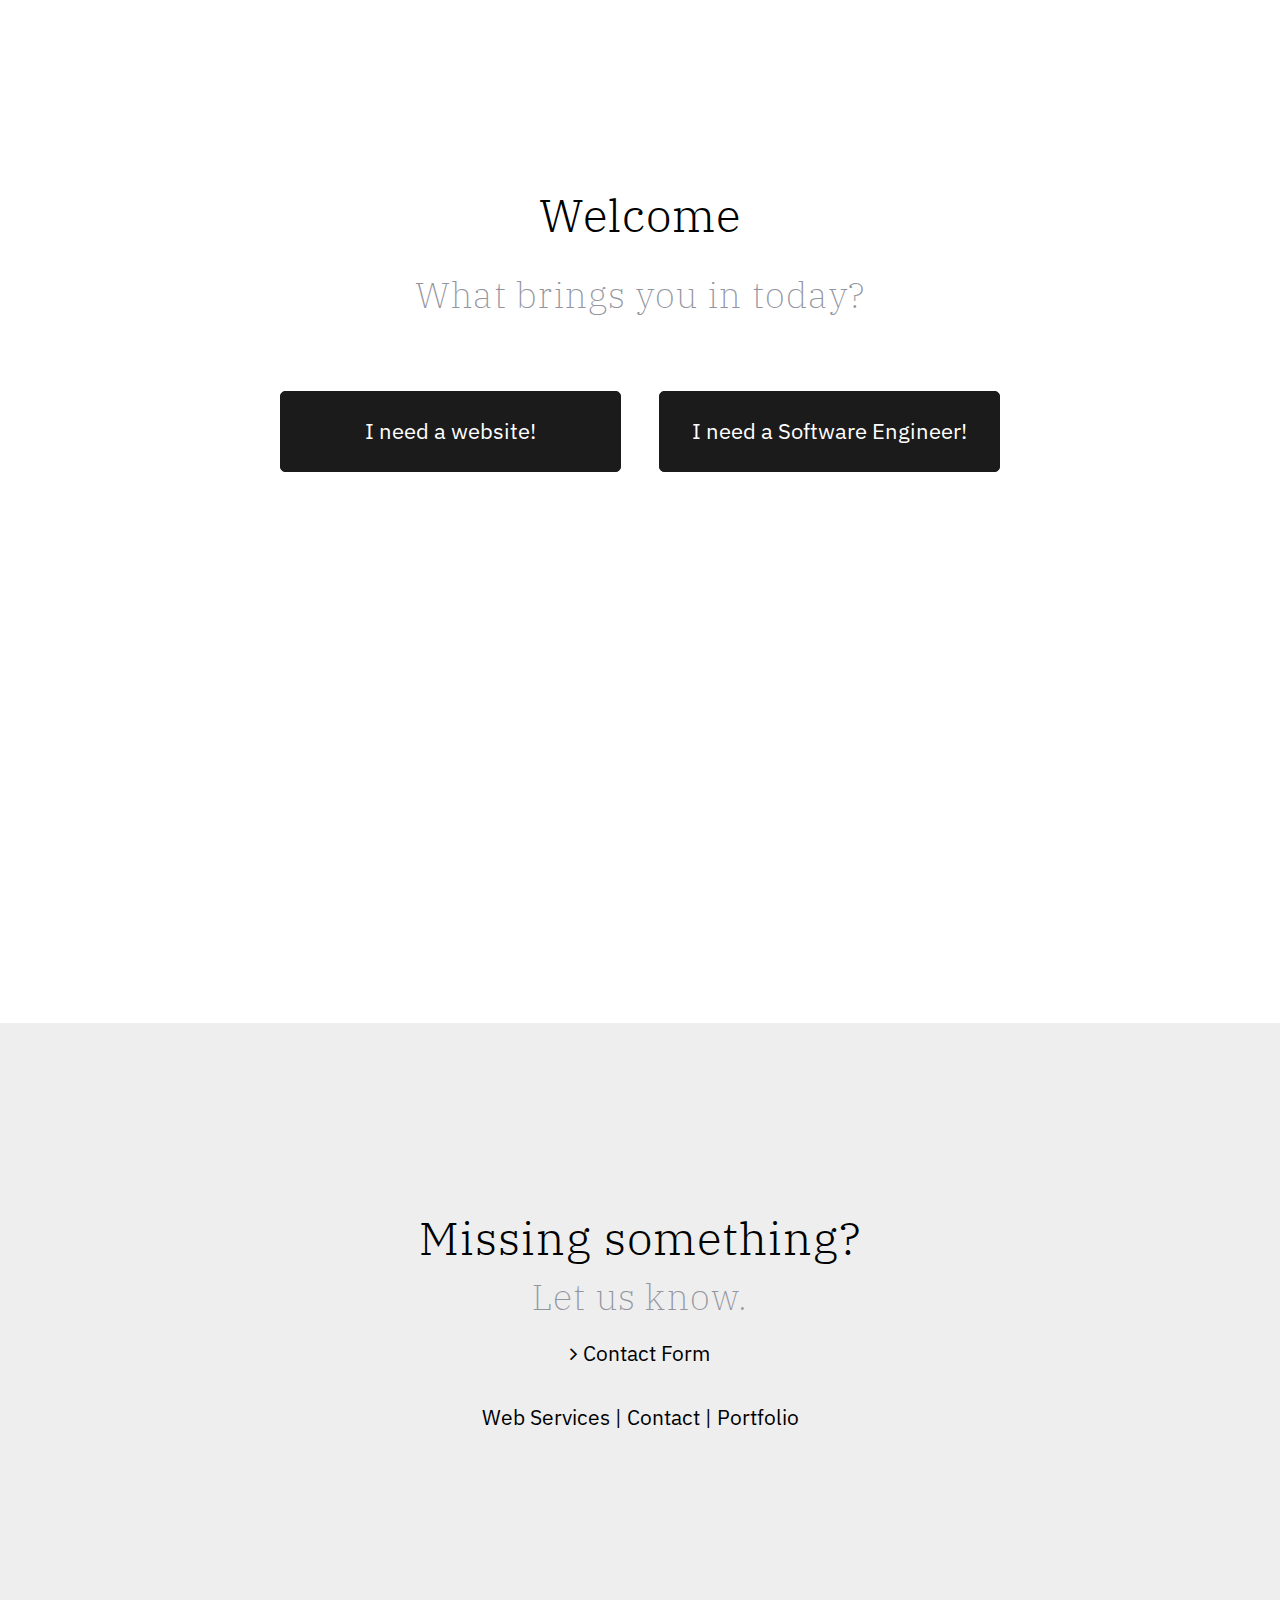
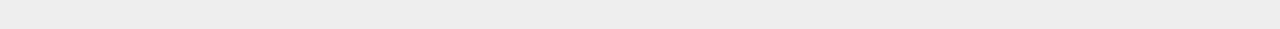
==== index.html @ 1bb991a8 "portfolio site repository open" ====
<!DOCTYPE html>
<html lang="en">
<head>
    <meta charset="UTF-8">
    <meta http-equiv="X-UA-Compatible" content="IE=edge">
    <meta name="viewport" content="width=device-width, initial-scale=1.0">
    <link rel="stylesheet" href="https://cdnjs.cloudflare.com/ajax/libs/font-awesome/4.7.0/css/font-awesome.min.css">
    <link rel="preconnect" href="https://fonts.googleapis.com">
    <link rel="preconnect" href="https://fonts.gstatic.com" crossorigin>
    <link href="https://fonts.googleapis.com/css2?family=IBM+Plex+Sans&family=IBM+Plex+Serif:wght@200;300&display=swap" rel="stylesheet">
    <link rel="stylesheet" href="assets/main.css">
    <link rel="stylesheet" href="assets/enhance.css">
    <!-- <link rel="stylesheet" href="assets/button.css"> -->
    <title>Landing Page</title>
</head>
<body>
    
<!-- MAIN -->
    <section class="bigMargin container landing">
        <div class="landingContent col-full fadeInUp">
            <h1>Welcome</h1>
            <h3>What brings you in today?</h3>
        </div>
        <div class="landing col-full fadeInUp">
           <button onclick="window.location.href='home.html'" class="buttonReg landingButton">I need a website!</button><button onclick="window.location.href='portfolio.html'" class="buttonReg landingButton" src="portfolio.html">I need a Software Engineer!</button>
        </div>
    </section>

<!-- BUTTONS -->

<!-- FOOTER -->
    <footer class="col-full container">
        <div class="footerHeader col-1-8">
            <h2>Missing something?</h2>
            <h3>Let us know.</h3>
            <span><a href="contact.html"><i class="fa fa-angle-right"></i> Contact Form</a></span>
        </div>
        <div class="footerInfo col-1-8">
            <span><a href="home.html">Web Services |</a> <a href="contact.html">Contact |</a> <a href="portfolio.html">Portfolio</a><span>
        </div>
    </footer>

    <script rel="script" href="assets/main.js"></script>
</body>
</html>
---- assets/main.css ----
/* http://meyerweb.com/eric/tools/css/reset/ 
   v2.0 | 20110126
   License: none (public domain)
*/

html, body, div, span, applet, object, iframe,
h1, h2, h3, h4, h5, h6, p, blockquote, pre,
a, abbr, acronym, address, big, cite, code,
del, dfn, em, img, ins, kbd, q, s, samp,
small, strike, strong, sub, sup, tt, var,
b, u, i, center,
dl, dt, dd, ol, ul, li,
fieldset, form, label, legend,
table, caption, tbody, tfoot, thead, tr, th, td,
article, aside, canvas, details, embed, 
figure, figcaption, footer, header, hgroup, 
menu, nav, output, ruby, section, summary,
time, mark, audio, video {
	margin: 0;
	padding: 0;
	border: 0;
	font-size: 100%;
	font: inherit;
	vertical-align: baseline;
}
/* HTML5 display-role reset for older browsers */
article, aside, details, figcaption, figure, 
footer, header, hgroup, menu, nav, section {
	display: block;
}
html, body {
    width: 100%;
    overflow-x:hidden;
}

html {
    scroll-behavior: smooth;
    scroll-padding-top: 2.5em;
}

body {
	line-height: 1;
    background: rgb(255, 255, 255);
}
ol, ul {
	list-style: none;
}
blockquote, q {
	quotes: none;
}
blockquote:before, blockquote:after,
q:before, q:after {
	content: '';
	content: none;
}
table {
	border-collapse: collapse;
	border-spacing: 0;
}

.clearfix::after {
    content: "";
    clear: both;
    display: table;
  }

/* GRID */

*,
*:before,
*:after {
	-webkit-box-sizing: border-box;
	-moz-box-sizing: border-box;
	box-sizing: border-box;
}
.container {
	margin: 0;
	width: 100%
}
.container {
	padding: 15% 11em; 
    
}

.col-1-3,
.col-2-3 {
	padding-left: 0.9375em;
	padding-right: 0.9375em;
}
.col-1-3,
.col-2-3 {
	display: inline-block;
	vertical-align: top;
}

.col-1-2 {
    width: 50.00%;
}

.col-1-3 {
	width: 33.33%;
}

.col-1-4 {
    width: 25%; 
}
.col-2-5 {
    width: 40%;
}
.col-1-5 {
    width: 20%;
}
.col-2-3 {
	width: 66.66%;
}
.col-1-8 {
    width: 80%;
}
.col-full {
    width: 100%;
}

/* STYLES */
.style1 {
    background: rgb(255, 255, 255);
}
.style2 {
    background: rgb(252, 252, 252);
}
.style3 {
    background: rgb(28,27,27);
}

/* TYPOGRAPHY --------------------*/


h1 h2, h4, h5, p, image, li, span, button {
    color: rgb(28,27,27);
}

h1, h2, h4 {
    font-family: 'IBM Plex Serif', serif;
    font-weight: 300;
    letter-spacing: 0.0625rem;
    padding-bottom: 1.125rem;
}

h3 {
    color: rgb(147, 149, 158);
    letter-spacing: 0.078125rem;
    padding-bottom: 1.125rem;
}
h3, h4, h5 {
    font-family: 'IBM Plex Serif', serif;
    font-weight: 200;
}

p, span, a, img, li, button, .buttonReg {
    font-family: 'IBM Plex Sans', sans-serif;
    font-size: 1.3125rem;
    font-weight: 400;
    line-height: 40px;
}
    /* SIZING */
h1 {
	font-size: 2.875rem;
	line-height: 2.875rem;
}
h2 {
	font-size: 2.875rem;
	line-height: 2.875rem;
}
h3 {
	font-size: 2.25rem;
}
h4 {
	font-size: 1.125em;
}
h5 {
	font-size: 0.875em;
}
strong {
	font-weight: 600;
}
cite, em {
	font-style: italic;
}
span {
    

}
    .subtext {
        color: rgb(147, 149, 158);
    }

a {
    text-decoration: none;
    color: black;
}

.service { 
    font-style: oblique;

}


/* HEADER */
    header{
        width: 100%;
        display: block;
        height: 6.25em;
        margin: 0 auto;
    }

    /* NAV */
        nav {
            display: block;
            width: 82%;
            margin: 2.1875em auto;
            
        }
        nav li {
            width: auto;
            display: inline-block;
            margin: 0 1.25em 0 0;
        }
        nav li:last-child {
            margin-right: 0;
        }

        nav li:last-child {
            float: right;
        }

/* FOOTER */
footer {
    background-color: rgb(238, 238, 238);
}

.footerHeader {
     
    display: block;
    margin: 0 auto;
    text-align: center;
    padding-bottom: 1.5em;
}

.footerInfo {
     
    display: block;
    margin: 0 auto;
    text-align: center;
}


/* MAIN ------------------------------*/

    /* Box Styling */
.main {
     /* border: 1px solid red; */
    display: inline-block;
    padding-top: 5%;
}
.welcomeContentFloat {
    /* border: 1px solid red; */
    float: left;
}

    /*Content Positioning*/


.welcomeContent {
  padding-right: 0em;

}

.welcomeContent h1 {
    font-size: 56px;
}

.welcomeContent h2 {
    font-size: 52px;
}

.mainImage {}

.mainImage img {
    display: block;
    width: 80%;
    max-width: 80%;
    margin: 0 auto;
    /* max-width: 100%; */
    opacity: 75%;
}

/* WHAT WE DO ------------------------- */

    /* Box Styling */
.whatWeDoHeader {
    display: block;
    margin: 0 auto;
}

.whatWeDoFloat {
    /* border: 1px solid red; */
    float: left;
}

.whatWeDoHeader {
        padding-bottom: 10em;
        text-align: center;
}

.whatWeDoContent {
    /* border: 1px solid red; */
    padding: 1.5625em 0em 1.5625em 1.5625em;
}
.whatWeDoContent h2 {
    padding-top: 1.5em;
    font-size: 2.25em;
}
.whatWeDoPara * {
    padding-bottom: 1.75em;
}
.whatWeDoimage img{
    /* border: 1px solid red; */
    display: block;
    width: 100%;
    max-width: 100%;
    margin: 0 auto;
    padding-right: 20%;
    padding-top: 8%;
}

/* PROJECTS ----------------------- */
.projects {
     background-color: rgb(252, 252, 252)
}
.projectsColFull {
    margin: 0 auto;
    width: 100%;
}
.projectsFloat {
    float: left;   

}

.projectsSideText p {
    padding-top: 1em;
}

.projectsFloat img, 
.projectsFloat button,
.projectPara p {
    width: 80%;
    min-width: 40%;
    display: block;
    margin: 0 auto;
    text-align: center;
}
.projectsFloat {
    padding: 0.75em 0;
}
.projectsFloat img {
    border-radius: 0.3125em;
    box-shadow: 0em 0em 0.125em 0.0625em grey;
}




.projectsColFull {
    /* border: 1px solid red; */
}


/* SERVICES ---------------- */
.servicesHeader {
    margin-bottom: 4.6875em;
}
.servicesHeader p {
    color:rgb(252, 252, 252);
}
.services {
    color: white;
    background-color: rgb(28,27,27); 
}

.servicesRow {
    margin: 0 auto;
    padding: 3.125em 0em;
}
.servicesRow * {
    float: left;
    color: rgb(252, 252, 252);
}
.number {
    display: inline-block;
    text-align: center;
}
.textBox {
    padding-top: 0.625rem;
}



/* WHO WE ARE ----------------------*/
.whoWeAreHeader {
    padding-bottom: 3.0em;
}
.teamSection{
    display: block;
    margin: 0 auto;
    background-color: rgb(252, 252, 252);
    border-radius: 8px;
    box-shadow: 0px 0px 10px 1px rgb(238, 238, 238);
    /* border: 1px solid red; */
}
.teamSectionFloat {
    float: left;
    padding: 2em;
    /* border: 1px solid red; */
}
.teamSectionFloat img {
    display: block;
    margin: 20% auto;
    object-fit: fill;
    width: 70%;
    max-height: 50%;
    border-radius: 50%;
    box-shadow: 0px 0px 10px 5px rgb(238, 238, 238);
}
.teamSectionFloat p,
.teamSectionFloat h3 {
    padding-bottom: 1em;
}

.teamSectionPara {
    font-style: italic;
}

/* CONTACT */
.contact {
    padding-top: 4%;
}

.contactFloat {
    float: left;
    display: block;
    margin: 0 auto;
    padding: 2%;
}

form * {
    margin-bottom: 2.5%;
    margin-top: 2.5%;
}

.contactFloat img {
    display: block;
    margin: 0 auto;
    width: 100%;
    padding: 0;
    border-radius: 0.75%;
}

/* LANDING */

.landing {
    display: block;
    margin: 0 auto;
    text-align: center;
}

.landingContent * {
    display: block;
    margin: 0 auto;
    padding-bottom: 4%;
    text-align: center;
}

.landing button {
    margin: 4% 2%;
    font-size: 1.4em;
    padding: 2%;
}

.bigMargin {
    margin-bottom: 20em;
}


/* PORTFOLIO */
.portfolioBio {
    background:RGBa(28,27,27, 0.01);
}
.portfolioBio p,
.portfolioBio h3 {
    padding-bottom: 1em;
}

.portfolioSkills {
    display: block;
    margin: 0 auto;
}

.portfolioSkills div{
    text-align: center;
}

.portfolioSkills .col-1-4{
    display: inline-block;
    border: 0.5px solid white;
    border-radius: 4px;
    margin: 2em 2em;    
    padding: 4% 3%;
    text-align: center;
}

.portfolioSkills span {
    font-size: 2.0em;
    padding-left: 0.5em;
    color: white;
}

.portfolioSkills i {
    font-size: 4em;
}

.portfolioSkills .col-1-4:hover {
    background: rgba(147, 149, 158, .15)
}


.portfolioSkills .col-1-4  {
    display: inline-block;
    color: white;
    text-align: center;
    height: 40%;
    max-height: 20%;
}

.portfolioSkills h2 {
    color: white;
}

.portfolioProject p,
.portfolioProject img,
.portfolioProject button,
.portfolioProject span {
    display: block;
    margin: 1.0em auto;
    text-align: center;
    width: 80%;
}

.portfolioProject img {
    object-fit: cover;
    width: 80%;
    min-width: 40%;
    height: 18em;
    display: block;
}

.portfolioClosing p,
.portfolioClosing h3{
    margin-bottom: 1em;
}
.portfolioClosing p {
    padding-bottom: 2.0em;
}

.portfolioUL {
    display: block;
    margin: 0 auto;
    width: 100%;
    text-align: center;
}

.portfolioUL li {
    display: inline-block;
    margin: 0 4%;
    padding: 1em 0.5em;
    text-align: center;
}

.portfolioUL li i {
    display: block;
    font-size: 2.5em;
}

.portfolioUL li i:hover {
    color: RGBa(28,27,27, 0.75)
}

/* TEXT STYLES */

.box {
    display: block;
    border: 0.1px solid grey;
    border-radius: 2px;
    padding: 1.875rem 2.8125rem;
}

.lineBox {
    display: block;
    text-align: center;
    padding-right: 1.875rem;
}

.line {
    display: block;
    margin: auto 0;
    border-bottom: 0.1px solid white;
    padding-top: 2.625rem;
    width: 100%;
}
.buttonReg {
    background-color: RGBa(28,27,27, 1.0);
    color: rgb(255, 255, 255);
    font-size: 0.75em;
    width: 35%;
    padding: 0.875em 1.25em;
    border-radius: 5px;
    border: 0.5px solid rgb(28,27,27);
}

.buttonReg:hover {
    transition: ease-in-out;
    transition-duration: 0.25s;
    background-color: rgb(252, 252, 252);
    color: rgb(28,27,27);
    cursor: pointer;

}

input {
    border: none;
    border-bottom: 1px solid grey;
    width: 70%;
    height: 50px;
    font-size: 1rem;
}

/* TRANSITIONS */
.js-scroll {
    transition: background-color 500ms;
  }
 
/* MEDIA QUERIES */

/* NARROW */
@media (max-width: 1500px){
    .container {
        padding-right: 12%;
        padding-left: 12%;
    }
    .col-1-2 {
        width: 100%;
    }
        .welcomeContentFloat {
            width: 50%;
        }

    .whatWeDoContent {
        padding-left: 0;
    }
    .projectsText {
        width: 100%;
    }
    .col-1-8 {
        width: 100%;
    }
    .whatWeDoContent {
        clear: both;
    }
    .whatWeDoHeader {
        padding-bottom: 6.0em;
    }
    .whatWeDoimage img {
        padding: 0;
        max-width: 60%;
    }
    .projectsSideText{
        width: 100%;
        display: block;
    }
    .projectPara {
        width: 50%;
    }

    .portfolioSkills .col-1-4  {
        display: inline-block;
        color: white;
        text-align: center;
        height: 80%;
    }
    .portfolioSkills .col-1-4 *  {
        display: block;
        width: 100%;
        padding: 0;
    }
}

/* NARROWER */
@media (max-width: 1200px) {
    .container {
        padding-right: 8%;
        padding-left: 8%;
    }
    .projectPara {
        width: 70%;
    }
    .landingButton {
        width: 50%;
        margin-top: 1px;
    }
}

/* EVEN NARROWER */
@media (max-width: 1000px){
    .container {
        padding-right: 6%;
        padding-left: 6%;
    }
    .projectPara {
        width: 100%;
    }
    
}

@media (max-width: 750px) {
    .container {
        padding-right: 5%;
        padding-left: 5%;
    }
    .col-full {
        text-align: center;
    }
    .teamSectionFloat {
        width: 100%;
    }
    .teamSectionFloat img {
        display: none;
    }
    nav {
        display: block;
        width: 82%;
        margin: 2.1875em auto;
        text-align: center;
        
    }
    nav li {
        width: auto;
        display: inline-block;
        margin: 0 1.2em 0 0;
    }
    nav li:last-child {
        float: none;
    }
    .line {
        display: block;
        margin: auto 2em;
        border-bottom: 0.1px solid white;
        padding-top: 2.625rem;
        width: 80%;
    }

    .portfolioSkills .col-1-4 span  {
        display: none;
    }

}

/* MOST NARROW */
@media (max-width: 500px) {
    h1, h2, h3, h4, h5, span, p, button, form, a, img, li, nav {
        transform: scale(0.90);
    }
    .container {
        padding-right: 4%;
        padding-left: 4%;
    }
    .main {
        text-align: center;
    }
    .whatWeDoContent {
        padding-left: 0;
    }

    .col-1-2 {
        width: 100%;
    }
    nav {
        display: block;
        width: 82%;
        margin: 2.1875em auto;
        text-align: center;
        
    }
    nav li {
        width: auto;
        display: inline-block;
        margin: 0 0.4em 0 0;
    }
    nav li:last-child {
        float: none;
    }

    .skillTitle {
        font-size:  1em;
    }
}
---- assets/enhance.css ----
.fadeInLeft {
    -webkit-animation: fadeInLeft 0.5s both;
    -moz-animation: fadeInLeft 0.5s both;
    -o-animation: fadeInLeft 0.5s both;
    animation: fadeInLeft 0.5s both;
}

    @-webkit-keyframes fadeInLeft {
        0% {
            opacity: 0;
            -webkit-transform: translateX(-75px);
        }
        100% {
            opacity: 1;
            -webkit-transform: translateX(0);
        }
    }
    @-moz-keyframes fadeInLeft {
        0% {
            opacity: 0;
            -moz-transform: translateX(-75px);
        }
        100% {
            opacity: 1;
            -moz-transform: translateX(0);
        }
    }
    @-o-keyframes fadeInLeft {
        0% {
            opacity: 0;
            -o-transform: translateX(-75px);
        }
        100% {
            opacity: 1;
            -o-transform: translateX(0);
        }
    }
    @keyframes fadeInLeft {
        0% {
            opacity: 0;
            transform: translateX(-75px);
        }
        100% {
            opacity: 1;
            transform: translateX(0);
        }
    }

.fadeInRight {
        -webkit-animation: fadeInRight 0.5s both;
        -moz-animation: fadeInRight 0.5s both;
        -o-animation: fadeInRight 0.5s both;
        animation: fadeInRight 0.5s both;
    }
    
        @-webkit-keyframes fadeInRight {
            0% {
                opacity: 0;
                -webkit-transform: translateX(75px);
            }
            100% {
                opacity: 1;
                -webkit-transform: translateX(0);
            }
        }
        @-moz-keyframes fadeInRight {
            0% {
                opacity: 0;
                -moz-transform: translateX(75px);
            }
            100% {
                opacity: 1;
                -moz-transform: translateX(0);
            }
        }
        @-o-keyframes fadeInRight {
            0% {
                opacity: 0;
                -o-transform: translateX(75px);
            }
            100% {
                opacity: 1;
                -o-transform: translateX(0);
            }
        }
        @keyframes fadeInRight {
            0% {
                opacity: 0;
                transform: translateX(75px);
            }
            100% {
                opacity: 1;
                transform: translateX(0);
            }
        }
    

.fadeInUp {
        -webkit-animation: fadeInUp 0.5s both;
        -moz-animation: fadeInUp 0.5s both;
        -o-animation: fadeInUp 0.5s both;
        animation: fadeInUp 0.5s both;
    }

    @-webkit-keyframes fadeInUp {
        0% {
            opacity: 0;
            -webkit-transform: translateY(50px);
        }
        100% {
            opacity: 1;
            -webkit-transform: translateY(0);
        }
    }
    @-moz-keyframes fadeIn {
        0% {
            opacity: 0;
            -moz-transform: translateY(50px);
        }
        100% {
            opacity: 1;
            -moz-transform: translateY(0);
        }
    }
    @-o-keyframes fadeIn {
        0% {
            opacity: 0;
            -o-transform: translateY(50px);
        }
        100% {
            opacity: 1;
            -o-transform: translateY(0);
        }
    }
    @keyframes fadeInUp {
        0% {
            opacity: 0;
            transform: translateY(50px);
        }
        100% {
            opacity: 1;
            transform: translateY(0);
        }
    }
---- assets/button.css ----
.buttonReg {
    position: relative;
    display: inline-block;
    padding: .8em 4em;
    border: 2px solid #333;
    color: #333;
    font-size: 18px;
    font-family: 'Open Sans', sans-serif;
    font-weight: 400;
    text-align: center;
    text-decoration: none;
    transition: .3s;
  }
  .buttonReg::before {
    position: absolute;
    top: 0;
    right: 0;
    bottom: 0;
    left: 0;
    z-index: -1;
    content: '';
    background: #333;
    transition: transform .3s;
  }
  .buttonReg:hover {
    color: #fff;
  }
  
  
  .button01::before {
    transform-origin: right top;
    transform: scale(0, 1);
  }
  .button01:hover::before {
    transform-origin: left top;
    transform: scale(1, 1);
  }
  
  
  .button02::before {
    transform-origin: left top;
    transform: scale(0, 1);
  }
  .button02:hover::before {
    transform-origin: right top;
    transform: scale(1, 1);
  }
  
  
  .button03::before {
    transform-origin: left bottom;
    transform: scale(1, 0);
  }
  .button03:hover::before {
    transform-origin: left top;
    transform: scale(1, 1);
  }
  
  
  .button04::before {
    transform-origin: left top;
    transform: scale(1, 0);
  }
  .button04:hover::before {
    transform-origin: left bottom;
    transform: scale(1, 1);
  }
  
  
  .button05 {
    overflow: hidden;
  }
  .button05::before {
    right: auto;
    bottom: auto;
    width: 120%;
    height: 100%;
    transform-origin: right top;
    transform: skewX(-30deg) scale(0, 1);
  }
  .button05:hover::before {
    transform-origin: left top;
    transform: skewX(-30deg) scale(1, 1);
  }
  
  
  .button06 {
    overflow: hidden;
  }
  .button06::before {
    right: auto;
    bottom: auto;
    width: 120%;
    height: 100%;
    transform-origin: left top;
    transform: skewX(-30deg) scale(0, 1);
  }
  .button06:hover::before {
    transform-origin: right top;
    transform: skewX(-30deg) scale(1, 1);
  }
  
  
  .button07 {
    overflow: hidden;
  }
  .button07::before {
    left: -5%;
    right: auto;
    bottom: auto;
    width: 110%;
    height: 180%;
    transform-origin: left bottom;
    transform: skewY(-10deg) scale(1, 0);
  }
  .button07:hover::before {
    transform-origin: left top;
    transform: skewY(-10deg) scale(1, 1);
  }
  
  
  .button08 {
    overflow: hidden;
  }
  .button08::before {
    left: -5%;
    right: auto;
    bottom: auto;
    width: 110%;
    height: 180%;
    transform-origin: left top;
    transform: skewY(-10deg) scale(1, 0);
  }
  .button08:hover::before {
    transform-origin: left bottom;
    transform: skewY(-10deg) scale(1, 1);
  }
  
  
  .button09::before {
    transform-origin: center center;
    transform: scale(0, 1);
  }
  .button09:hover::before {
    transform: scale(1, 1);
  }
  
  
  .button10::before {
    transform-origin: center center;
    transform: scale(1, 0);
  }
  .button10:hover::before {
    transform: scale(1, 1);
  }
  
  
  .button11::before,
  .button11::after {
    position: absolute;
    top: 0;
    z-index: -1;
    content: '';
    width: 50%;
    height: 100%;
    background: #333;
    transform: scale(0, 1);
    transition: transform .3s;
  }
  .button11::before {
    left: 0;
    transform-origin: left top;
  }
  .button11::after {
    right: 0;
    transform-origin: right top;
  }
  .button11:hover::before,
  .button11:hover::after {
    transform: scale(1, 1);
  }
  
  
  .button12::before,
  .button12::after {
    position: absolute;
    left: 0;
    z-index: -1;
    content: '';
    width: 100%;
    height: 50%;
    background: #333;
    transform: scale(1, 0);
    transition: transform .3s;
  }
  .button12::before {
    top: 0;
    transform-origin: left top;
  }
  .button12::after {
    bottom: 0;
    transform-origin: left bottom;
  }
  .button12:hover::before,
  .button12:hover::after {
    transform: scale(1, 1);
  }
  
  
  .button13::before {
    transform: scale(0, 1);
  }
  .button13:hover {
    animation: hover13 .6s forwards;
  }
  .button13:hover::before {
    animation: hover13-in .3s forwards alternate, hover13-out .3s .3s forwards alternate;
  }
  @keyframes hover13 {
    0%, 100% {
      color: #333;
    }
    50% {
      color: #fff;
    }
  }
  @keyframes hover13-in {
    0% {
      transform-origin: left top;
      transform: scale(0, 1);
    }
    100% {
      transform-origin: left top;
      transform: scale(1, 1);
    }
  }
  @keyframes hover13-out {
    0% {
      transform-origin: right top;
      transform: scale(1, 1);
    }
    100% {
      transform-origin: right top;
      transform: scale(0, 1);
    }
  }
  
  
  .button14::before {
    transform: scale(0, 1);
  }
  .button14:hover {
    animation: hover14 .6s forwards;
  }
  .button14:hover::before {
    animation: hover14-in .3s forwards alternate, hover14-out .3s .3s forwards alternate;
  }
  @keyframes hover14 {
    0%, 100% {
      color: #333;
    }
    50% {
      color: #fff;
    }
  }
  @keyframes hover14-in {
    0% {
      transform-origin: right top;
      transform: scale(0, 1);
    }
    100% {
      transform-origin: right top;
      transform: scale(1, 1);
    }
  }
  @keyframes hover14-out {
    0% {
      transform-origin: left top;
      transform: scale(1, 1);
    }
    100% {
      transform-origin: left top;
      transform: scale(0, 1);
    }
  }
  
  
  .button15::before {
    transform: scale(1, 0);
  }
  .button15:hover {
    animation: hover15 .6s forwards;
  }
  .button15:hover::before {
    animation: hover15-in .3s forwards alternate, hover15-out .3s .3s forwards alternate;
  }
  @keyframes hover15 {
    0%, 100% {
      color: #333;
    }
    50% {
      color: #fff;
    }
  }
  @keyframes hover15-in {
    0% {
      transform-origin: left top;
      transform: scale(1, 0);
    }
    100% {
      transform-origin: left top;
      transform: scale(1, 1);
    }
  }
  @keyframes hover15-out {
    0% {
      transform-origin: left bottom;
      transform: scale(1, 1);
    }
    100% {
      transform-origin: left bottom;
      transform: scale(1, 0);
    }
  }
  
  
  .button16::before {
    transform: scale(1, 0);
  }
  .button16:hover {
    animation: hover16 .6s forwards;
  }
  .button16:hover::before {
    animation: hover16-in .3s forwards alternate, hover16-out .3s .3s forwards alternate;
  }
  @keyframes hover16 {
    0%, 100% {
      color: #333;
    }
    50% {
      color: #fff;
    }
  }
  @keyframes hover16-in {
    0% {
      transform-origin: left bottom;
      transform: scale(1, 0);
    }
    100% {
      transform-origin: left bottom;
      transform: scale(1, 1);
    }
  }
  @keyframes hover16-out {
    0% {
      transform-origin: left top;
      transform: scale(1, 1);
    }
    100% {
      transform-origin: left top;
      transform: scale(1, 0);
    }
  }
  
  
  .button17::before,
  .button17::after {
    position: absolute;
    top: 0;
    right: 0;
    bottom: 0;
    left: 0;
    z-index: -1;
    content: '';
    transform-origin: right top;
    transform: scale(0, 1);
    transition: transform .3s;
  }
  .button17::before {
    background: #666;
  }
  .button17::after {
    background: #333;
  }
  .button17:hover::before,
  .button17:hover::after {
    transform-origin: left top;
    transform: scale(1, 1);
  }
  .button17:hover::after {
    transition-delay: .3s;
  }
  
  
  .button18::before,
  .button18::after {
    position: absolute;
    top: 0;
    right: 0;
    bottom: 0;
    left: 0;
    z-index: -1;
    content: '';
    transform: scale(0, 1);
  }
  .button18::before {
    background: #666;
    transform-origin: right top;
    transition: none;
  }
  .button18::after {
    background: #333;
    opacity: 0;
    transform-origin: left top;
    transition: transform 0s .3s, opacity .3s;
  }
  .button18:hover::before {
    transform-origin: left top;
    transform: scale(1, 1);
    transition: transform .3s;
  }
  .button18:hover::after {
    opacity: 1;
    transform-origin: right top;
    transform: scale(1, 1);
    transition: transform .3s .3s, opacity .3s;
  }
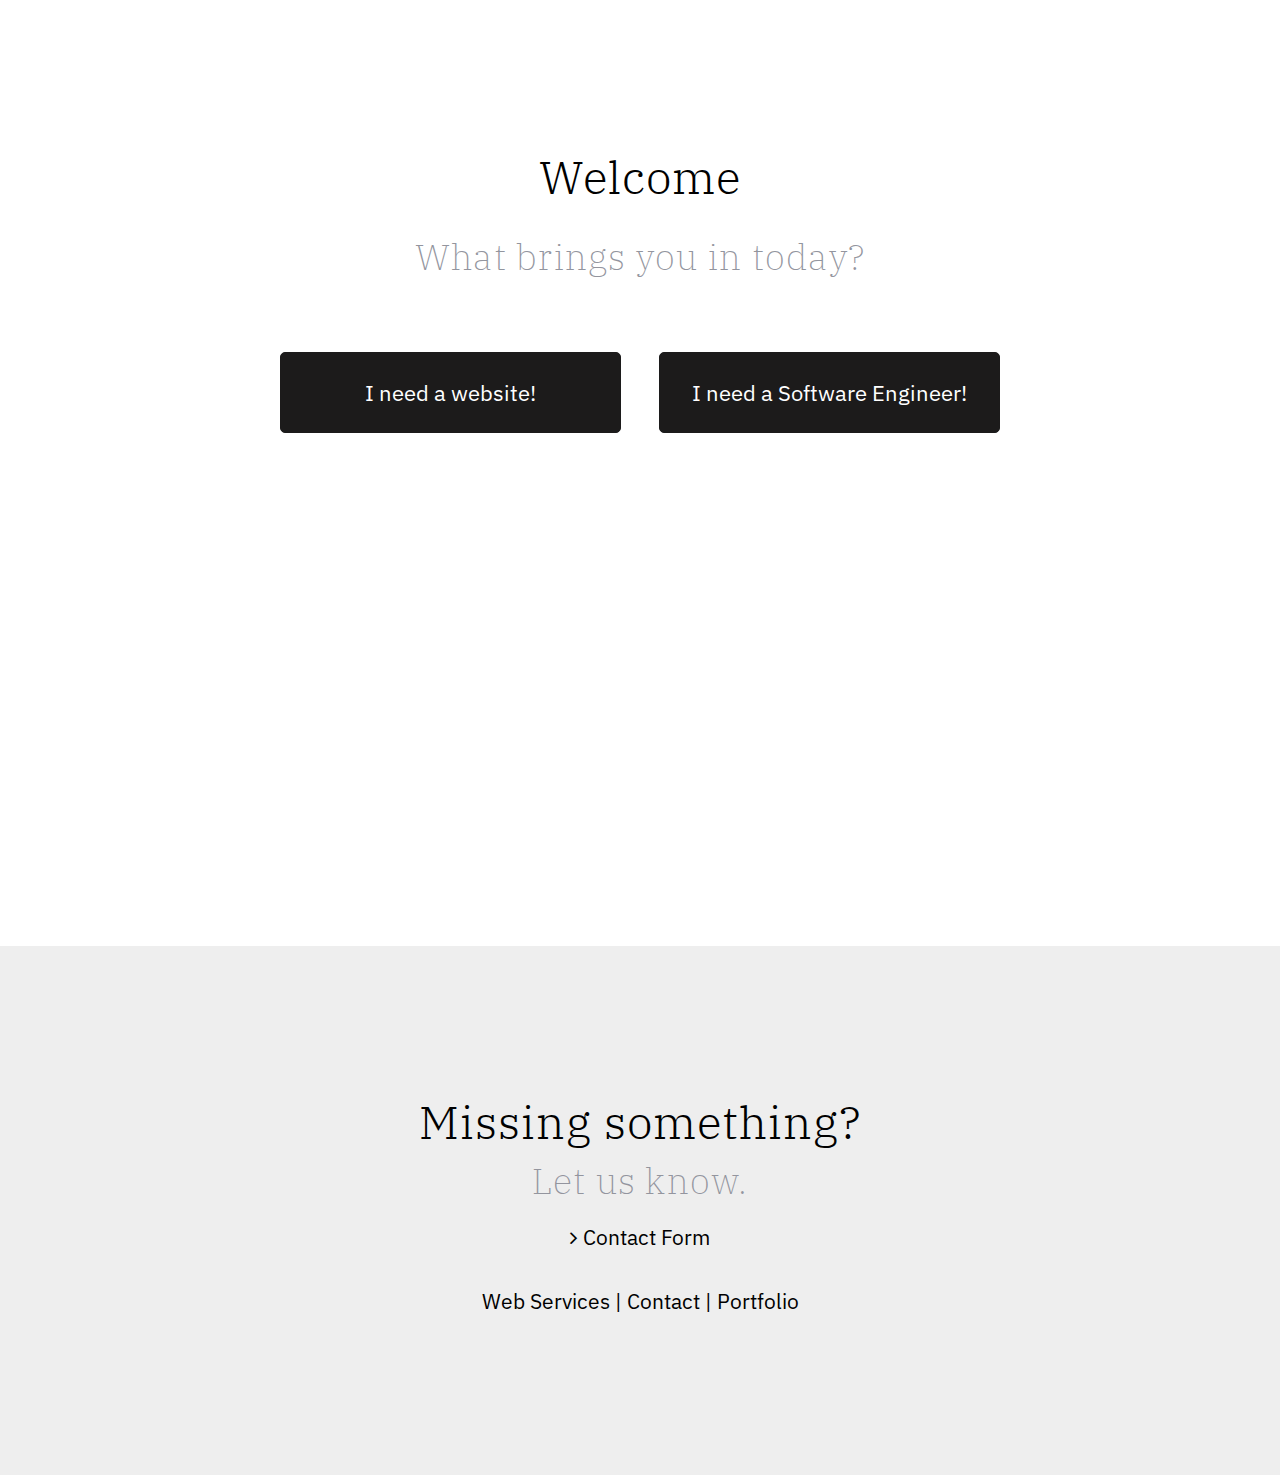
==== commit ffa95340: "Form changes, page title changes, page icon upload" ====
--- a/index.html
+++ b/index.html
@@ -4,6 +4,7 @@
     <meta charset="UTF-8">
     <meta http-equiv="X-UA-Compatible" content="IE=edge">
     <meta name="viewport" content="width=device-width, initial-scale=1.0">
+    <link rel="shortcut icon" href="assets/images/pageIcon.webp">
     <link rel="stylesheet" href="https://cdnjs.cloudflare.com/ajax/libs/font-awesome/4.7.0/css/font-awesome.min.css">
     <link rel="preconnect" href="https://fonts.googleapis.com">
     <link rel="preconnect" href="https://fonts.gstatic.com" crossorigin>
@@ -11,7 +12,7 @@
     <link rel="stylesheet" href="assets/main.css">
     <link rel="stylesheet" href="assets/enhance.css">
     <!-- <link rel="stylesheet" href="assets/button.css"> -->
-    <title>Landing Page</title>
+    <title>Landing | Eric Robicheau</title>
 </head>
 <body>
     
--- a/assets/main.css
+++ b/assets/main.css
@@ -78,7 +78,7 @@
 	width: 100%
 }
 .container {
-	padding: 15% 11em; 
+	padding: 12% 11em; 
     
 }
 
@@ -349,29 +349,27 @@
     padding-top: 1em;
 }
 
+
 .projectsFloat img, 
 .projectsFloat button,
-.projectPara p {
+.projectPara p,
+.projectPara span {
     width: 80%;
     min-width: 40%;
     display: block;
-    margin: 0 auto;
+    margin: 1em auto;
     text-align: center;
 }
 .projectsFloat {
     padding: 0.75em 0;
 }
 .projectsFloat img {
+    height: 35rem;
+    object-fit: cover;
     border-radius: 0.3125em;
     box-shadow: 0em 0em 0.125em 0.0625em grey;
 }
 
-
-
-
-.projectsColFull {
-    /* border: 1px solid red; */
-}
 
 
 /* SERVICES ---------------- */
@@ -414,8 +412,8 @@
     background-color: rgb(252, 252, 252);
     border-radius: 8px;
     box-shadow: 0px 0px 10px 1px rgb(238, 238, 238);
-    /* border: 1px solid red; */
-}
+}
+
 .teamSectionFloat {
     float: left;
     padding: 2em;
@@ -558,7 +556,7 @@
     object-fit: cover;
     width: 80%;
     min-width: 40%;
-    height: 18em;
+    height: 30em;
     display: block;
 }
 
@@ -715,6 +713,9 @@
         width: 50%;
         margin-top: 1px;
     }
+    .projectsFloat {
+        width: 100%;
+    }
 }
 
 /* EVEN NARROWER */
@@ -765,7 +766,6 @@
         padding-top: 2.625rem;
         width: 80%;
     }
-
     .portfolioSkills .col-1-4 span  {
         display: none;
     }
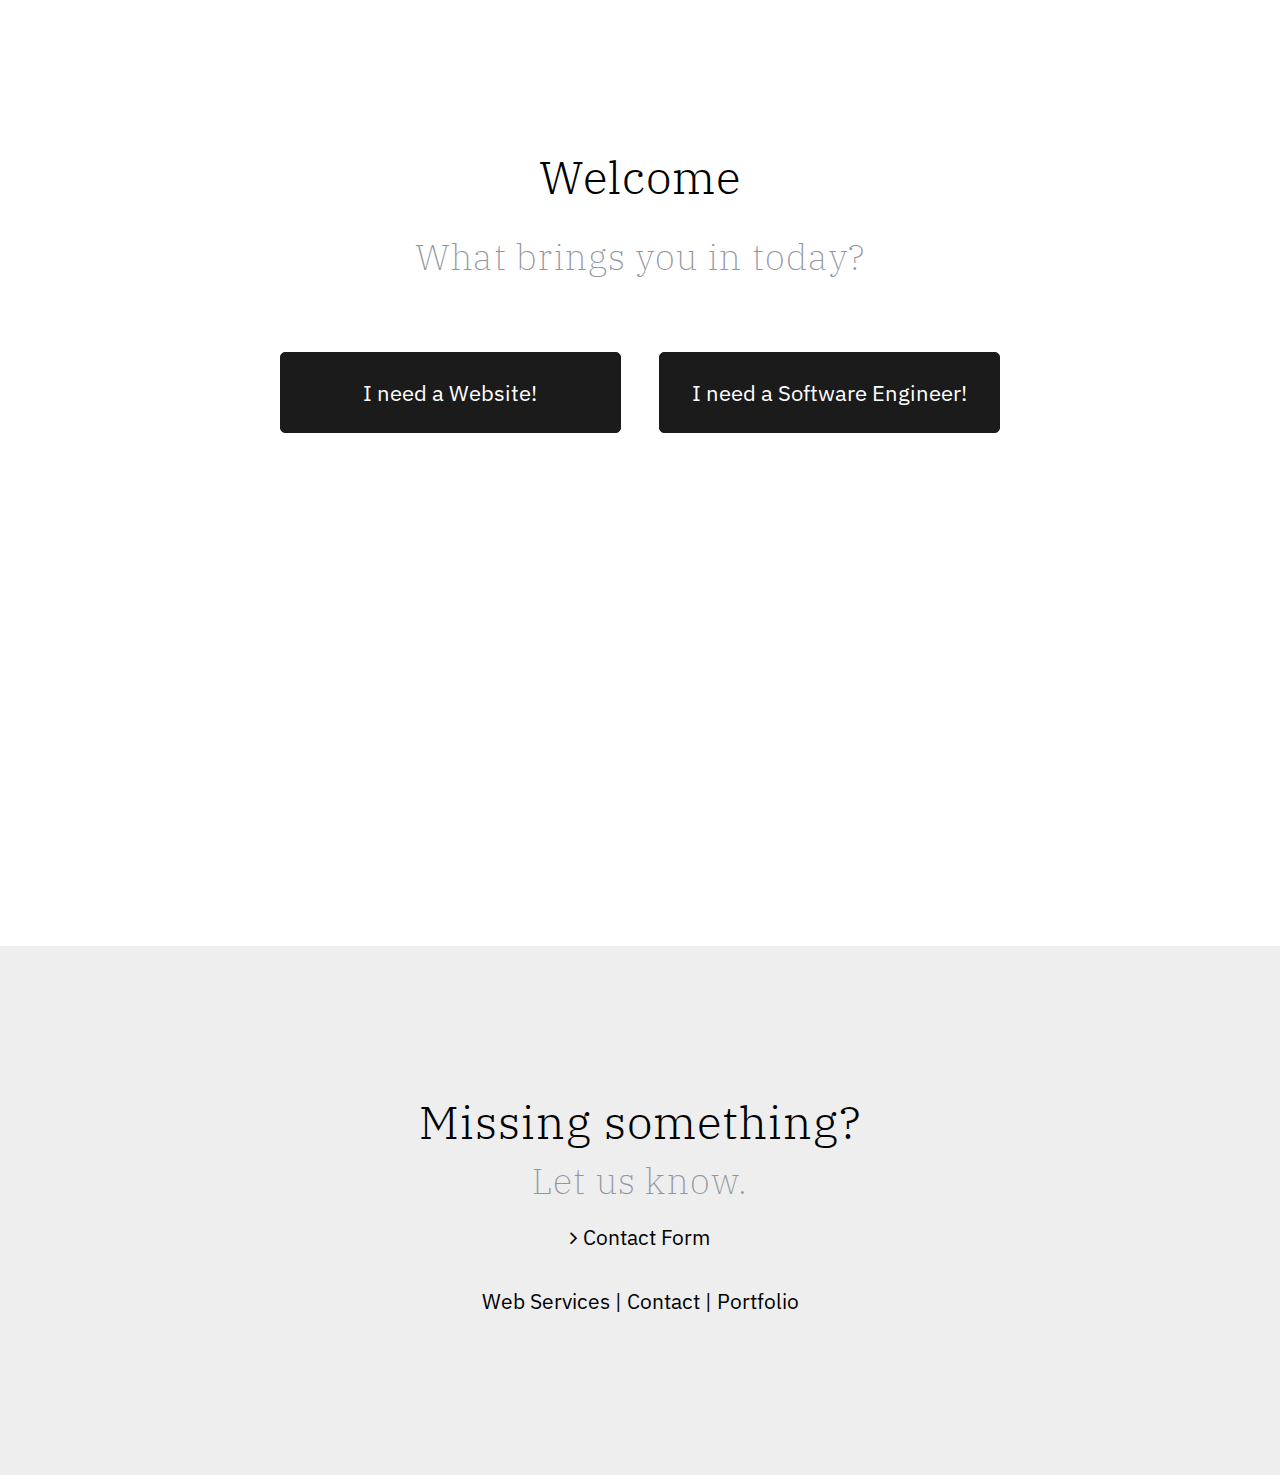
==== commit f0069207: "Changes to main.css, restructuring of file architechture" ====
--- a/index.html
+++ b/index.html
@@ -9,8 +9,9 @@
     <link rel="preconnect" href="https://fonts.googleapis.com">
     <link rel="preconnect" href="https://fonts.gstatic.com" crossorigin>
     <link href="https://fonts.googleapis.com/css2?family=IBM+Plex+Sans&family=IBM+Plex+Serif:wght@200;300&display=swap" rel="stylesheet">
-    <link rel="stylesheet" href="assets/main.css">
-    <link rel="stylesheet" href="assets/enhance.css">
+    <link rel="stylesheet" href="assets/css/main.css">
+    <link rel="stylesheet" href="assets/css/enhance.css">
+    <link rel="stylesheet" href="assets/css/button.css">
     <!-- <link rel="stylesheet" href="assets/button.css"> -->
     <title>Landing | Eric Robicheau</title>
 </head>
@@ -23,7 +24,7 @@
             <h3>What brings you in today?</h3>
         </div>
         <div class="landing col-full fadeInUp">
-           <button onclick="window.location.href='home.html'" class="buttonReg landingButton">I need a website!</button><button onclick="window.location.href='portfolio.html'" class="buttonReg landingButton" src="portfolio.html">I need a Software Engineer!</button>
+            <button onclick="window.location.href='home.html'" class="buttonReg landingButton" src="home.html">I need a Website!</button><button onclick="window.location.href='portfolio.html'" class="buttonReg landingButton" src="portfolio.html">I need a Software Engineer!</button>
         </div>
     </section>
 
@@ -31,12 +32,12 @@
 
 <!-- FOOTER -->
     <footer class="col-full container">
-        <div class="footerHeader col-1-8">
+        <div class="footerHeader col-4-5">
             <h2>Missing something?</h2>
             <h3>Let us know.</h3>
             <span><a href="contact.html"><i class="fa fa-angle-right"></i> Contact Form</a></span>
         </div>
-        <div class="footerInfo col-1-8">
+        <div class="footerInfo col-4-5">
             <span><a href="home.html">Web Services |</a> <a href="contact.html">Contact |</a> <a href="portfolio.html">Portfolio</a><span>
         </div>
     </footer>
--- a/assets/css/main.css
+++ b/assets/css/main.css
@@ -0,0 +1,821 @@
+/* CSS Reset */
+
+html, body, div, span, applet, object, iframe,
+h1, h2, h3, h4, h5, h6, p, blockquote, pre,
+a, abbr, acronym, address, big, cite, code,
+del, dfn, em, img, ins, kbd, q, s, samp,
+small, strike, strong, sub, sup, tt, var,
+b, u, i, center,
+dl, dt, dd, ol, ul, li,
+fieldset, form, label, legend,
+table, caption, tbody, tfoot, thead, tr, th, td,
+article, aside, canvas, details, embed, 
+figure, figcaption, footer, header, hgroup, 
+menu, nav, output, ruby, section, summary,
+time, mark, audio, video {
+	margin: 0;
+	padding: 0;
+	border: 0;
+	font-size: 100%;
+	font: inherit;
+	vertical-align: baseline;
+}
+
+/* HTML5 display-role reset for older browsers */
+article, aside, details, figcaption, figure, 
+footer, header, hgroup, menu, nav, section {
+	display: block;
+}
+html, body {
+    width: 100%;
+    overflow-x:hidden;
+}
+
+html {
+    scroll-behavior: smooth;
+    scroll-padding-top: 2.5em;
+}
+
+body {
+	line-height: 1;
+    background: rgb(255, 255, 255);
+}
+ol, ul {
+	list-style: none;
+}
+blockquote, q {
+	quotes: none;
+}
+blockquote:before, blockquote:after,
+q:before, q:after {
+	content: '';
+	content: none;
+}
+table {
+	border-collapse: collapse;
+	border-spacing: 0;
+}
+
+.clearfix::after {
+    content: "";
+    clear: both;
+    display: table;
+  }
+
+/*
+====================
+GRID / COLUMNS
+====================
+*/
+
+*,
+*:before,
+*:after {
+	-webkit-box-sizing: border-box;
+	-moz-box-sizing: border-box;
+	box-sizing: border-box;
+}
+.container {
+	margin: 0;
+	width: 100%
+}
+.container {
+	padding: 12% 11em; 
+    
+}
+
+
+.col-1-3,
+.col-2-3 {
+	display: inline-block;
+	vertical-align: top;
+    padding-left: 0.9375em;
+	padding-right: 0.9375em;
+}
+.col-1-2 {
+    width: 50.00%;
+}
+.col-1-3 {
+	width: 33.33%;
+}
+.col-1-4 {
+    width: 25%; 
+}
+.col-2-5 {
+    width: 40%;
+}
+.col-1-5 {
+    width: 20%;
+}
+.col-2-3 {
+	width: 66.66%;
+}
+.col-4-5 {
+    width: 80%;
+}
+.col-full {
+    width: 100%;
+}
+
+
+/*
+====================
+SECTION STYLES
+====================
+*/
+.style1 {
+    background: rgb(255, 255, 255);
+}
+.style2 {
+    background: rgb(252, 252, 252);
+}
+.style3 {
+    background: rgb(28,27,27);
+}
+
+
+/*
+====================
+TYPOGRAPHY (STYLES/FORMATTING)
+====================
+*/
+
+/* Styles */
+h1 h2, h4, h5, p, image, li, span, button {
+    color: rgb(28,27,27);
+}
+h1, h2, h4 {
+    font-family: 'IBM Plex Serif', serif;
+    font-weight: 300;
+}
+h3 {
+    color: rgb(147, 149, 158);
+}
+h3, h4, h5 {
+    font-family: 'IBM Plex Serif', serif;
+    font-weight: 200;
+}
+p, span, a, img, li, button, .buttonReg {
+    font-family: 'IBM Plex Sans', sans-serif;
+    font-weight: 400;
+}
+
+/* Formatting */
+h1, h2, h4 {
+    letter-spacing: 0.0625rem;
+    padding-bottom: 1.125rem;
+}
+h1 {
+	font-size: 2.875rem;
+	line-height: 2.875rem;
+    
+}
+h2 {
+	font-size: 2.875rem;
+	line-height: 2.875rem;
+}
+h3 {
+	font-size: 2.25rem;
+    letter-spacing: 0.078125rem;
+    padding-bottom: 1.125rem;
+}
+h4 {
+	font-size: 1.125em;
+}
+h5 {
+	font-size: 0.875em;
+}
+strong {
+	font-weight: 600;
+}
+cite, em {
+	font-style: italic;
+}
+.subtext {        
+    color: rgb(147, 149, 158);
+}
+a {
+    text-decoration: none;
+    color: black;
+}
+.service { 
+    font-style: oblique;
+}
+p, span, a, img, li, button, .buttonReg {
+font-size: 1.3125rem;
+line-height: 40px;
+}
+
+
+/*
+====================
+HEADER / NAV
+====================
+*/
+header{
+    width: 100%;
+    display: block;
+    height: 6.25em;
+    margin: 0 auto;
+}
+
+/* NAV */
+nav {
+    display: block;
+    width: 82%;
+    margin: 2.1875em auto;
+}
+nav li {
+    width: auto;
+    display: inline-block;
+    margin: 0 1.25em 0 0;
+}
+nav li:last-child {
+    margin-right: 0;
+}
+nav li:last-child {
+    float: right;
+}
+
+
+/*
+====================
+FOOTER
+====================
+*/
+footer {
+    background-color: rgb(238, 238, 238);
+}
+
+.footerHeader {
+     
+    display: block;
+    margin: 0 auto;
+    text-align: center;
+    padding-bottom: 1.5em;
+}
+
+.footerInfo {
+     
+    display: block;
+    margin: 0 auto;
+    text-align: center;
+}
+
+
+/*
+====================
+MAIN
+====================
+*/
+
+/* Box Styling */
+.main {
+    display: inline-block;
+    padding-top: 5%;
+}
+.welcomeContentFloat {
+    float: left;
+}
+
+/*Content Positioning*/
+.welcomeContent {
+  padding-right: 0em;
+}
+.welcomeContent h1 {
+    font-size: 56px;
+}
+.welcomeContent h2 {
+    font-size: 52px;
+}
+.mainImage img {
+    display: block;
+    width: 80%;
+    max-width: 80%;
+    margin: 0 auto;
+    opacity: 75%;
+}
+
+/*
+====================
+SECTION: WHAT WE DO
+====================
+*/
+
+/* Box Styling */
+.whatWeDoHeader {
+    display: block;
+    margin: 0 auto;
+}
+.whatWeDoFloat {
+    float: left;
+}
+.whatWeDoHeader {
+    padding-bottom: 10em;
+    text-align: center;
+}
+.whatWeDoContent {
+    padding: 1.5625em 0em 1.5625em 1.5625em;
+}
+.whatWeDoContent h2 {
+    padding-top: 1.5em;
+    font-size: 2.25em;
+}
+.whatWeDoPara * {
+    padding-bottom: 1.75em;
+}
+.whatWeDoimage img{
+    display: block;
+    width: 100%;
+    max-width: 100%;
+    margin: 0 auto;
+    padding-right: 20%;
+    padding-top: 8%;
+}
+
+
+/*
+====================
+SECTION: PROJECTS
+====================
+*/
+
+.projects {
+     background-color: rgb(252, 252, 252)
+}
+.projectsColFull {
+    margin: 0 auto;
+    width: 100%;
+}
+.projectsFloat {
+    float: left;   
+}
+.projectsSideText p {
+    padding-top: 1em;
+}
+.projectsFloat img, 
+.projectsFloat button,
+.projectPara p,
+.projectPara span {
+    width: 80%;
+    min-width: 40%;
+    display: block;
+    margin: 1em auto;
+    text-align: center;
+}
+.projectsFloat {
+    padding: 0.75em 0;
+}
+.projectsFloat img {
+    height: 35rem;
+    object-fit: cover;
+    border-radius: 0.3125em;
+    box-shadow: 0em 0em 0.125em 0.0625em grey;
+}
+
+
+/*
+====================
+SECTION: SERVICES
+====================
+*/
+
+.servicesHeader {
+    margin-bottom: 4.6875em;
+}
+.servicesHeader p {
+    color:rgb(252, 252, 252);
+}
+.services {
+    color: white;
+    background-color: rgb(28,27,27); 
+}
+.servicesRow {
+    margin: 0 auto;
+    padding: 3.125em 0em;
+}
+.servicesRow * {
+    float: left;
+    color: rgb(252, 252, 252);
+}
+.number {
+    display: inline-block;
+    text-align: center;
+}
+.textBox {
+    padding-top: 0.625rem;
+}
+
+
+/*
+====================
+SECTION: WHO WE ARE
+====================
+*/
+
+.whoWeAreHeader {
+    padding-bottom: 3.0em;
+}
+.teamSection{
+    display: block;
+    margin: 0 auto;
+    background-color: rgb(252, 252, 252);
+    border-radius: 8px;
+    box-shadow: 0px 0px 10px 1px rgb(238, 238, 238);
+}
+.teamSectionFloat {
+    float: left;
+    padding: 2em;
+}
+.teamSectionFloat img {
+    display: block;
+    margin: 20% auto;
+    object-fit: fill;
+    width: 70%;
+    max-height: 50%;
+    border-radius: 50%;
+    box-shadow: 0px 0px 10px 5px rgb(238, 238, 238);
+}
+.teamSectionFloat p,
+.teamSectionFloat h3 {
+    padding-bottom: 1em;
+}
+.teamSectionPara {
+    font-style: italic;
+}
+
+/*
+====================
+CONTACT
+====================
+*/
+.contact {
+    padding-top: 4%;
+}
+.contactFloat {
+    float: left;
+    display: block;
+    margin: 0 auto;
+    padding: 2%;
+}
+form * {
+    margin-bottom: 2.5%;
+    margin-top: 2.5%;
+}
+.contactFloat img {
+    display: block;
+    margin: 0 auto;
+    width: 100%;
+    padding: 0;
+    border-radius: 0.75%;
+}
+
+/*
+====================
+LANDING
+====================
+*/
+
+.landing {
+    display: block;
+    margin: 0 auto;
+    text-align: center;
+}
+.landingContent * {
+    display: block;
+    margin: 0 auto;
+    padding-bottom: 4%;
+    text-align: center;
+}
+.landing button {
+    margin: 4% 2%;
+    font-size: 1.4em;
+    padding: 2%;
+}
+.bigMargin {
+    margin-bottom: 20em;
+}
+
+
+/*
+====================
+PORTFOLIO
+====================
+*/
+.portfolioBio {
+    background:RGBa(28,27,27, 0.01);
+}
+.portfolioBio p,
+.portfolioBio h3 {
+    padding-bottom: 1em;
+}
+.portfolioSkills {
+    display: block;
+    margin: 0 auto;
+}
+.portfolioSkills div{
+    text-align: center;
+}
+.portfolioSkills .col-1-4{
+    display: inline-block;
+    border: 0.5px solid white;
+    border-radius: 4px;
+    margin: 2em 2em;    
+    padding: 4% 3%;
+    text-align: center;
+}
+.portfolioSkills span {
+    font-size: 2.0em;
+    padding-left: 0.5em;
+    color: white;
+}
+.portfolioSkills i {
+    font-size: 4em;
+}
+.portfolioSkills .col-1-4:hover {
+    background: rgba(147, 149, 158, .15)
+}
+.portfolioSkills .col-1-4  {
+    display: inline-block;
+    color: white;
+    text-align: center;
+    height: 40%;
+    max-height: 20%;
+}
+.portfolioSkills h2 {
+    color: white;
+}
+.portfolioProject p,
+.portfolioProject img,
+.portfolioProject button,
+.portfolioProject span {
+    display: block;
+    margin: 1.0em auto;
+    text-align: center;
+    width: 80%;
+}
+.portfolioProject img {
+    object-fit: cover;
+    width: 80%;
+    min-width: 40%;
+    height: 30em;
+    display: block;
+}
+.portfolioClosing p,
+.portfolioClosing h3{
+    margin-bottom: 1em;
+}
+.portfolioClosing p {
+    padding-bottom: 2.0em;
+}
+.portfolioUL {
+    display: block;
+    margin: 0 auto;
+    width: 100%;
+    text-align: center;
+}
+.portfolioUL li {
+    display: inline-block;
+    margin: 0 4%;
+    padding: 1em 0.5em;
+    text-align: center;
+}
+.portfolioUL li i {
+    display: block;
+    font-size: 2.5em;
+}
+.portfolioUL li i:hover {
+    color: RGBa(28,27,27, 0.75)
+}
+
+
+/*
+====================
+ELEMENT STYLES/FORMAT
+====================
+*/
+
+.box {
+    display: block;
+    border: 0.1px solid grey;
+    border-radius: 2px;
+    padding: 1.875rem 2.8125rem;
+}
+.lineBox {
+    display: block;
+    text-align: center;
+    padding-right: 1.875rem;
+}
+.line {
+    display: block;
+    margin: auto 0;
+    border-bottom: 0.1px solid white;
+    padding-top: 2.625rem;
+    width: 100%;
+}
+.buttonReg {
+    background-color: RGBa(28,27,27, 1.0);
+    color: rgb(255, 255, 255);
+    font-size: 0.75em;
+    width: 35%;
+    padding: 0.875em 1.25em;
+    border-radius: 5px;
+    border: 0.5px solid rgb(28,27,27);
+}
+.buttonReg:hover {
+    transition: ease-in-out;
+    transition-duration: 0.25s;
+    background-color: rgb(252, 252, 252);
+    color: rgb(28,27,27);
+    cursor: pointer;
+
+}
+input {
+    border: none;
+    border-bottom: 1px solid grey;
+    width: 70%;
+    height: 50px;
+    font-size: 1rem;
+}
+
+/*
+====================
+TRANSITIONS/ANIMATIONS
+====================
+*/
+
+.js-scroll {
+    transition: background-color 500ms;
+  }
+ 
+
+/*
+====================
+MEDIA QUERIES
+====================
+*/
+
+/* NARROW */
+@media (max-width: 1500px){
+    .container {
+        padding-right: 12%;
+        padding-left: 12%;
+    }
+    .col-1-2 {
+        width: 100%;
+    }
+        .welcomeContentFloat {
+            width: 50%;
+        }
+
+    .whatWeDoContent {
+        padding-left: 0;
+    }
+    .projectsText {
+        width: 100%;
+    }
+    .col-1-8 {
+        width: 100%;
+    }
+    .whatWeDoContent {
+        clear: both;
+    }
+    .whatWeDoHeader {
+        padding-bottom: 6.0em;
+    }
+    .whatWeDoimage img {
+        padding: 0;
+        max-width: 60%;
+    }
+    .projectsSideText{
+        width: 100%;
+        display: block;
+    }
+    .projectPara {
+        width: 50%;
+    }
+
+    .portfolioSkills .col-1-4  {
+        display: inline-block;
+        color: white;
+        text-align: center;
+        height: 80%;
+    }
+    .portfolioSkills .col-1-4 *  {
+        display: block;
+        width: 100%;
+        padding: 0;
+    }
+}
+
+/* NARROWER */
+@media (max-width: 1200px) {
+    .container {
+        padding-right: 8%;
+        padding-left: 8%;
+    }
+    .projectPara {
+        width: 70%;
+    }
+    .landingButton {
+        width: 50%;
+        margin-top: 1px;
+    }
+    .projectsFloat {
+        width: 100%;
+    }
+}
+
+/* EVEN NARROWER */
+@media (max-width: 1000px){
+    .container {
+        padding-right: 6%;
+        padding-left: 6%;
+    }
+    .projectPara {
+        width: 100%;
+    }
+    
+}
+
+@media (max-width: 750px) {
+    .container {
+        padding-right: 5%;
+        padding-left: 5%;
+    }
+    .col-full {
+        text-align: center;
+    }
+    .teamSectionFloat {
+        width: 100%;
+    }
+    .teamSectionFloat img {
+        display: none;
+    }
+    nav {
+        display: block;
+        width: 82%;
+        margin: 2.1875em auto;
+        text-align: center;
+        
+    }
+    nav li {
+        width: auto;
+        display: inline-block;
+        margin: 0 1.2em 0 0;
+    }
+    nav li:last-child {
+        float: none;
+    }
+    .line {
+        display: block;
+        margin: auto 2em;
+        border-bottom: 0.1px solid white;
+        padding-top: 2.625rem;
+        width: 80%;
+    }
+    .portfolioSkills .col-1-4 span  {
+        display: none;
+    }
+
+}
+
+/* MOST NARROW */
+@media (max-width: 500px) {
+    h1, h2, h3, h4, h5, span, p, button, form, a, img, li, nav {
+        transform: scale(0.90);
+    }
+    .container {
+        padding-right: 4%;
+        padding-left: 4%;
+    }
+    .main {
+        text-align: center;
+    }
+    .whatWeDoContent {
+        padding-left: 0;
+    }
+
+    .col-1-2 {
+        width: 100%;
+    }
+    nav {
+        display: block;
+        width: 82%;
+        margin: 2.1875em auto;
+        text-align: center;
+        
+    }
+    nav li {
+        width: auto;
+        display: inline-block;
+        margin: 0 0.4em 0 0;
+    }
+    nav li:last-child {
+        float: none;
+    }
+
+    .skillTitle {
+        font-size:  1em;
+    }
+}--- a/assets/css/enhance.css
+++ b/assets/css/enhance.css
@@ -0,0 +1,144 @@
+.fadeInLeft {
+    -webkit-animation: fadeInLeft 0.5s both;
+    -moz-animation: fadeInLeft 0.5s both;
+    -o-animation: fadeInLeft 0.5s both;
+    animation: fadeInLeft 0.5s both;
+}
+
+    @-webkit-keyframes fadeInLeft {
+        0% {
+            opacity: 0;
+            -webkit-transform: translateX(-75px);
+        }
+        100% {
+            opacity: 1;
+            -webkit-transform: translateX(0);
+        }
+    }
+    @-moz-keyframes fadeInLeft {
+        0% {
+            opacity: 0;
+            -moz-transform: translateX(-75px);
+        }
+        100% {
+            opacity: 1;
+            -moz-transform: translateX(0);
+        }
+    }
+    @-o-keyframes fadeInLeft {
+        0% {
+            opacity: 0;
+            -o-transform: translateX(-75px);
+        }
+        100% {
+            opacity: 1;
+            -o-transform: translateX(0);
+        }
+    }
+    @keyframes fadeInLeft {
+        0% {
+            opacity: 0;
+            transform: translateX(-75px);
+        }
+        100% {
+            opacity: 1;
+            transform: translateX(0);
+        }
+    }
+
+.fadeInRight {
+        -webkit-animation: fadeInRight 0.5s both;
+        -moz-animation: fadeInRight 0.5s both;
+        -o-animation: fadeInRight 0.5s both;
+        animation: fadeInRight 0.5s both;
+    }
+    
+        @-webkit-keyframes fadeInRight {
+            0% {
+                opacity: 0;
+                -webkit-transform: translateX(75px);
+            }
+            100% {
+                opacity: 1;
+                -webkit-transform: translateX(0);
+            }
+        }
+        @-moz-keyframes fadeInRight {
+            0% {
+                opacity: 0;
+                -moz-transform: translateX(75px);
+            }
+            100% {
+                opacity: 1;
+                -moz-transform: translateX(0);
+            }
+        }
+        @-o-keyframes fadeInRight {
+            0% {
+                opacity: 0;
+                -o-transform: translateX(75px);
+            }
+            100% {
+                opacity: 1;
+                -o-transform: translateX(0);
+            }
+        }
+        @keyframes fadeInRight {
+            0% {
+                opacity: 0;
+                transform: translateX(75px);
+            }
+            100% {
+                opacity: 1;
+                transform: translateX(0);
+            }
+        }
+    
+
+.fadeInUp {
+        -webkit-animation: fadeInUp 0.5s both;
+        -moz-animation: fadeInUp 0.5s both;
+        -o-animation: fadeInUp 0.5s both;
+        animation: fadeInUp 0.5s both;
+    }
+
+    @-webkit-keyframes fadeInUp {
+        0% {
+            opacity: 0;
+            -webkit-transform: translateY(50px);
+        }
+        100% {
+            opacity: 1;
+            -webkit-transform: translateY(0);
+        }
+    }
+    @-moz-keyframes fadeIn {
+        0% {
+            opacity: 0;
+            -moz-transform: translateY(50px);
+        }
+        100% {
+            opacity: 1;
+            -moz-transform: translateY(0);
+        }
+    }
+    @-o-keyframes fadeIn {
+        0% {
+            opacity: 0;
+            -o-transform: translateY(50px);
+        }
+        100% {
+            opacity: 1;
+            -o-transform: translateY(0);
+        }
+    }
+    @keyframes fadeInUp {
+        0% {
+            opacity: 0;
+            transform: translateY(50px);
+        }
+        100% {
+            opacity: 1;
+            transform: translateY(0);
+        }
+    }